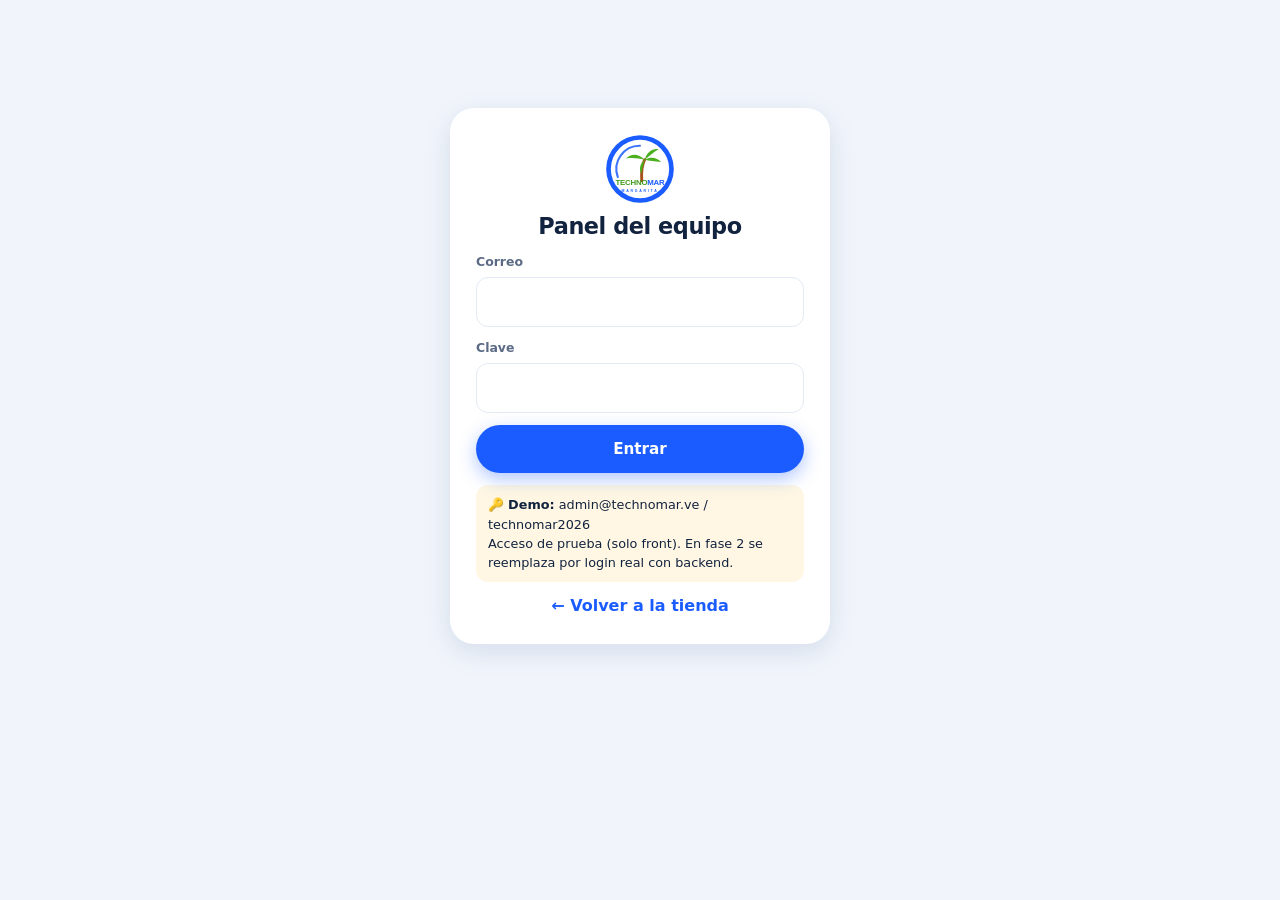
==== admin.html @ 4a66535a "Tienda estática con registro de usuarios, pedidos/tickets y panel de ventas por sucursal Co-Authored" ====
<!doctype html>
<html lang="es">
<head>
<meta charset="utf-8">
<meta name="viewport" content="width=device-width,initial-scale=1,viewport-fit=cover">
<title>Panel Technomar · Ventas y sucursales</title>
<meta name="robots" content="noindex">
<link rel="icon" href="assets/logo.svg">
<link rel="stylesheet" href="css/styles.css">
<link rel="stylesheet" href="css/admin.css">
</head>
<body>
<div id="app"></div>
<div class="print-ticket" id="printArea"></div>
<div class="toast" id="toast" role="status"></div>
<script src="js/store.js"></script>
<script src="js/admin.js"></script>
</body>
</html>
---- css/styles.css ----
:root{
  --green:#3f9a1c;--green-d:#2d7412;--blue:#1a5cff;--blue-d:#1140b8;--navy:#0b2a6b;
  --sand:#fff7e3;--sky:#e8f3ff;--ink:#12233f;--mute:#5b6b85;--line:#e3eaf5;--bg:#fbfdff;
  --wa:#25d366;--red:#e5484d;--amber:#f5a524;--r:18px;
  --shadow:0 8px 28px rgba(16,52,120,.12);
}
*{box-sizing:border-box;margin:0;padding:0;-webkit-tap-highlight-color:transparent}
html{scroll-behavior:smooth;scroll-padding-top:70px}
body{font-family:system-ui,-apple-system,"Segoe UI",Roboto,sans-serif;color:var(--ink);background:var(--bg);line-height:1.5;padding-bottom:76px;overflow-x:hidden}
img,svg{max-width:100%;display:block}
button{font:inherit;cursor:pointer;border:0;background:none;color:inherit}
a{color:inherit;text-decoration:none}
input,select,textarea{font:inherit;color:inherit}
.wrap{width:min(1120px,100% - 32px);margin-inline:auto}
h1,h2,h3{line-height:1.12;letter-spacing:-.02em}
h2{font-size:clamp(1.55rem,5.5vw,2.3rem);font-weight:900}
.eyebrow{font-size:.75rem;font-weight:800;letter-spacing:.14em;text-transform:uppercase;color:var(--green)}
.sec{padding:44px 0}
.sec-head{margin-bottom:20px}
.sec-head p{color:var(--mute);margin-top:6px}

/* botones */
.btn{display:inline-flex;align-items:center;justify-content:center;gap:8px;padding:13px 20px;border-radius:999px;font-weight:800;font-size:.95rem;transition:.18s transform,.18s box-shadow,.18s background;min-height:46px}
.btn:active{transform:scale(.97)}
.btn-blue{background:var(--blue);color:#fff;box-shadow:0 6px 18px rgba(26,92,255,.35)}
.btn-blue:hover{background:var(--blue-d)}
.btn-green{background:var(--green);color:#fff;box-shadow:0 6px 18px rgba(63,154,28,.35)}
.btn-wa{background:var(--wa);color:#073b1b;box-shadow:0 6px 18px rgba(37,211,102,.38)}
.btn-ghost{background:#fff;border:1.5px solid var(--line);color:var(--ink)}
.btn-sm{padding:9px 14px;min-height:38px;font-size:.85rem}
.btn[disabled]{opacity:.5;pointer-events:none}

/* barra promo + header */
.ticker{background:var(--navy);color:#fff;font-size:.8rem;font-weight:700;overflow:hidden;white-space:nowrap}
.ticker-track{display:inline-flex;gap:48px;padding:8px 0;animation:tick 28s linear infinite}
@keyframes tick{to{transform:translateX(-50%)}}
header.top{position:sticky;top:0;z-index:40;background:rgba(255,255,255,.9);backdrop-filter:blur(12px);border-bottom:1px solid var(--line)}
.top-in{display:flex;align-items:center;gap:10px;height:62px}
.brand{display:flex;align-items:center;gap:10px;font-weight:900;font-size:1.05rem;letter-spacing:-.02em}
.brand svg{width:40px;height:40px}
.brand .t{color:var(--green)}.brand .m{color:var(--blue)}
.brand small{display:block;font-size:.55rem;letter-spacing:.35em;color:var(--blue);font-weight:800;margin-top:-3px}
.nav{margin-left:auto;display:none;gap:22px;font-weight:700;font-size:.92rem;color:var(--mute)}
.nav a:hover{color:var(--blue)}
.top-act{margin-left:auto;display:flex;gap:8px}
.icon-btn{position:relative;width:44px;height:44px;border-radius:50%;background:var(--sky);display:grid;place-items:center;font-size:1.15rem}
.badge{position:absolute;top:-3px;right:-3px;background:var(--red);color:#fff;border-radius:99px;font-size:.68rem;font-weight:800;min-width:19px;height:19px;display:grid;place-items:center;padding:0 5px}
.badge:empty,.badge[data-n="0"]{display:none}

/* hero */
.hero{position:relative;background:linear-gradient(180deg,#dff0ff 0%,#f3faff 55%,var(--sand) 100%);overflow:hidden;padding:30px 0 70px}
.hero-grid{display:grid;gap:26px;position:relative;z-index:2}
.pill{display:inline-flex;gap:8px;align-items:center;background:#fff;border-radius:99px;padding:6px 14px 6px 8px;font-size:.78rem;font-weight:800;box-shadow:var(--shadow)}
.pill b{background:var(--green);color:#fff;border-radius:99px;padding:2px 9px}
.hero h1{font-size:clamp(2.3rem,10vw,4.2rem);font-weight:900;margin:14px 0 10px}
.hero h1 em{font-style:normal;color:var(--blue)}
.hero h1 span{color:var(--green)}
.hero p.lead{font-size:1.05rem;color:var(--mute);max-width:520px}
.cta-row{display:flex;flex-wrap:wrap;gap:10px;margin-top:20px}
.hero-card{background:#fff;border-radius:28px;padding:20px;box-shadow:var(--shadow);position:relative}
.hero-card .big{font-size:3.4rem;font-weight:900;color:var(--blue);line-height:1}
.hero-card .big small{font-size:1.2rem;color:var(--ink)}
.cashea{display:inline-flex;align-items:center;gap:6px;background:#111;color:#ffe14a;font-weight:900;border-radius:12px;padding:4px 12px;font-size:1rem}
.waves{position:absolute;left:0;right:0;bottom:-1px;height:54px}
.sun{position:absolute;right:-60px;top:-60px;width:220px;height:220px;border-radius:50%;background:radial-gradient(circle,#ffe9a8,#ffd45e 60%,transparent 70%);opacity:.8}
.palm-bg{position:absolute;right:-10px;bottom:30px;width:150px;opacity:.16}

/* categorías */
.chips{display:flex;gap:10px;overflow-x:auto;padding:4px 16px 10px;margin:0 -16px;scrollbar-width:none}
.chips::-webkit-scrollbar{display:none}
.chip{flex:0 0 auto;display:flex;align-items:center;gap:8px;padding:11px 16px;border-radius:99px;background:#fff;border:1.5px solid var(--line);font-weight:800;font-size:.9rem;transition:.15s}
.chip.on{background:var(--blue);color:#fff;border-color:var(--blue);box-shadow:0 6px 16px rgba(26,92,255,.3)}
.cat-grid{display:grid;grid-template-columns:repeat(2,1fr);gap:12px}
.cat{border-radius:var(--r);padding:18px 14px;color:#fff;font-weight:900;font-size:1.05rem;min-height:104px;display:flex;flex-direction:column;justify-content:space-between;text-align:left;position:relative;overflow:hidden;transition:.18s transform}
.cat:active{transform:scale(.97)}
.cat .e{font-size:2rem}
.cat small{font-weight:600;opacity:.9;font-size:.78rem}
.cat:nth-child(1){background:linear-gradient(135deg,#1a5cff,#4b8bff)}
.cat:nth-child(2){background:linear-gradient(135deg,#7a3cff,#b184ff)}
.cat:nth-child(3){background:linear-gradient(135deg,#0b2a6b,#2d5bc2)}
.cat:nth-child(4){background:linear-gradient(135deg,#e5484d,#ff8f8f)}
.cat:nth-child(5){background:linear-gradient(135deg,#3f9a1c,#79c64a);grid-column:span 2}

/* productos */
.search{display:flex;align-items:center;gap:10px;background:#fff;border:1.5px solid var(--line);border-radius:99px;padding:4px 16px;margin-bottom:14px}
.search input{border:0;outline:0;flex:1;padding:11px 0;background:none}
.grid{display:grid;grid-template-columns:repeat(2,1fr);gap:12px}
.card{background:#fff;border-radius:var(--r);border:1px solid var(--line);overflow:hidden;display:flex;flex-direction:column;box-shadow:0 2px 10px rgba(16,52,120,.05);transition:.18s transform,.18s box-shadow}
.card:hover{transform:translateY(-3px);box-shadow:var(--shadow)}
.thumb{position:relative;aspect-ratio:1/.82;display:grid;place-items:center;font-size:3.8rem;cursor:pointer;background:linear-gradient(135deg,var(--sky),#fff)}
.thumb img{width:100%;height:100%;object-fit:cover}
.card[data-cat=telefonos] .thumb{background:linear-gradient(135deg,#dbe8ff,#f1f6ff)}
.card[data-cat=gamer] .thumb{background:linear-gradient(135deg,#eadfff,#f7f2ff)}
.card[data-cat=carros] .thumb{background:linear-gradient(135deg,#d9e1f2,#f0f3fa)}
.card[data-cat=salud] .thumb{background:linear-gradient(135deg,#ffe0e0,#fff3f3)}
.card[data-cat=accesorios] .thumb{background:linear-gradient(135deg,#dff5d3,#f4fcee)}
.tag{position:absolute;top:10px;left:10px;background:var(--green);color:#fff;font-size:.68rem;font-weight:900;border-radius:99px;padding:3px 10px}
.tag.off{left:auto;right:10px;background:var(--red)}
.low{position:absolute;bottom:8px;left:10px;font-size:.68rem;font-weight:800;background:#fff;color:var(--amber);border-radius:99px;padding:2px 9px}
.low.out{color:var(--red)}
.c-body{padding:12px 12px 14px;display:flex;flex-direction:column;gap:6px;flex:1}
.c-cat{font-size:.66rem;font-weight:800;letter-spacing:.1em;text-transform:uppercase;color:var(--mute)}
.c-name{font-weight:800;font-size:.93rem;line-height:1.25}
.price{display:flex;align-items:baseline;gap:7px;margin-top:auto}
.price b{font-size:1.25rem;font-weight:900;color:var(--blue)}
.price s{color:var(--mute);font-size:.82rem}
.c-act{display:flex;gap:6px;margin-top:6px}
.c-act .btn{flex:1;padding:9px 6px;min-height:40px;font-size:.82rem}
.empty{grid-column:1/-1;text-align:center;color:var(--mute);padding:36px 0}
.promo-scroll{display:flex;gap:12px;overflow-x:auto;scroll-snap-type:x mandatory;margin:0 -16px;padding:4px 16px 14px;scrollbar-width:none}
.promo-scroll::-webkit-scrollbar{display:none}
.promo-scroll .card{flex:0 0 72%;max-width:280px;scroll-snap-align:start}

/* sedes */
.sedes{display:grid;gap:12px}
.sede{background:#fff;border:1px solid var(--line);border-radius:var(--r);padding:16px;display:flex;flex-direction:column;gap:8px}
.sede h3{font-size:1.02rem;display:flex;gap:8px;align-items:center}
.sede p{color:var(--mute);font-size:.9rem}
.sede .row{display:flex;gap:8px;margin-top:4px}
.sede .row .btn{flex:1}
.pend{font-size:.68rem;background:var(--sand);color:#9a6a00;border-radius:99px;padding:2px 9px;font-weight:800}

/* prueba social */
.social{background:var(--navy);color:#fff}
.social .eyebrow{color:#8fdc65}
.stats{display:grid;grid-template-columns:repeat(3,1fr);gap:10px;margin:18px 0 26px;text-align:center}
.stats b{display:block;font-size:1.7rem;font-weight:900}
.stats span{font-size:.75rem;opacity:.8}
.chat{background:#0e1a2c;border-radius:22px;padding:16px;display:flex;flex-direction:column;gap:10px;max-width:480px;background-image:radial-gradient(rgba(255,255,255,.04) 1px,transparent 1px);background-size:18px 18px}
.chat-h{display:flex;gap:10px;align-items:center;padding-bottom:10px;border-bottom:1px solid rgba(255,255,255,.1);font-weight:800;font-size:.9rem}
.chat-h i{width:34px;height:34px;border-radius:50%;background:#fff;display:grid;place-items:center;font-style:normal}
.chat-h small{display:block;font-weight:500;opacity:.7;font-size:.72rem}
.msg{max-width:84%;padding:9px 12px;border-radius:14px;font-size:.9rem;line-height:1.4;position:relative}
.msg time{display:block;text-align:right;font-size:.64rem;opacity:.7;margin-top:2px}
.msg.in{background:#fff;color:var(--ink);border-top-left-radius:4px;align-self:flex-start}
.msg.out{background:#d9fdd3;color:#0b2a14;border-top-right-radius:4px;align-self:flex-end}
.ticks{color:#34b7f1;font-weight:900;letter-spacing:-3px;margin-left:4px}

/* pagos / footer */
.pays{display:flex;flex-wrap:wrap;gap:10px}
.pay{background:#fff;border:1.5px solid var(--line);border-radius:14px;padding:12px 16px;font-weight:800;display:flex;gap:8px;align-items:center}
.pay.hot{background:#111;color:#ffe14a;border-color:#111}
.final{background:linear-gradient(135deg,var(--blue),#4b8bff);color:#fff;text-align:center;border-radius:28px;padding:34px 20px;margin:0 auto}
.final h2{margin-bottom:10px}
.final p{opacity:.92;margin-bottom:18px}
footer{background:#071a45;color:#c7d6f5;padding:30px 0 26px;font-size:.88rem}
footer a{color:#fff;font-weight:700}
footer .f-row{display:flex;flex-wrap:wrap;gap:20px;justify-content:space-between}
footer .small{margin-top:20px;opacity:.6;font-size:.78rem}

/* flotantes y barra móvil */
.wa-float{position:fixed;right:16px;bottom:88px;width:58px;height:58px;border-radius:50%;background:#25d366;display:grid;place-items:center;box-shadow:0 8px 24px rgba(37,211,102,.5);z-index:45;animation:pulse 2.6s infinite}
.wa-float svg{width:32px;height:32px;fill:#fff}
@keyframes pulse{0%{box-shadow:0 8px 24px rgba(37,211,102,.5),0 0 0 0 rgba(37,211,102,.5)}70%{box-shadow:0 8px 24px rgba(37,211,102,.5),0 0 0 16px rgba(37,211,102,0)}100%{box-shadow:0 8px 24px rgba(37,211,102,.5),0 0 0 0 rgba(37,211,102,0)}}
.tabbar{position:fixed;left:0;right:0;bottom:0;z-index:44;background:rgba(255,255,255,.95);backdrop-filter:blur(12px);border-top:1px solid var(--line);display:grid;grid-template-columns:repeat(4,1fr);padding:6px 6px calc(6px + env(safe-area-inset-bottom))}
.tabbar a,.tabbar button{display:flex;flex-direction:column;align-items:center;gap:1px;font-size:.68rem;font-weight:800;color:var(--mute);padding:5px 0;position:relative}
.tabbar span.i{font-size:1.25rem}
.tabbar .badge{top:0;right:calc(50% - 24px)}

/* drawers / modales */
.scrim{position:fixed;inset:0;background:rgba(7,26,69,.5);z-index:60;opacity:0;pointer-events:none;transition:.22s}
.scrim.open{opacity:1;pointer-events:auto}
.sheet{position:fixed;z-index:61;left:0;right:0;bottom:0;max-height:92dvh;background:#fff;border-radius:26px 26px 0 0;transform:translateY(105%);transition:.28s cubic-bezier(.3,.8,.3,1);display:flex;flex-direction:column;overflow:hidden}
.sheet.open{transform:none}
.sheet-h{display:flex;align-items:center;justify-content:space-between;padding:16px 18px 10px;font-weight:900;font-size:1.15rem}
.sheet-h .x{width:36px;height:36px;border-radius:50%;background:var(--sky);font-size:1.1rem}
.sheet-b{padding:4px 18px 18px;overflow-y:auto;flex:1}
.sheet-f{padding:12px 18px calc(14px + env(safe-area-inset-bottom));border-top:1px solid var(--line);background:#fff}
.line{display:flex;gap:12px;align-items:center;padding:10px 0;border-bottom:1px solid var(--line)}
.line .e{width:52px;height:52px;border-radius:14px;background:var(--sky);display:grid;place-items:center;font-size:1.7rem;flex:0 0 auto}
.line .n{flex:1;font-weight:700;font-size:.9rem;line-height:1.25}
.line .n small{display:block;color:var(--mute);font-weight:600}
.qty{display:flex;align-items:center;gap:8px;background:var(--sky);border-radius:99px;padding:3px}
.qty button{width:30px;height:30px;border-radius:50%;background:#fff;font-weight:900}
.qty span{min-width:20px;text-align:center;font-weight:800}
.tot{display:flex;justify-content:space-between;font-weight:900;font-size:1.15rem;margin-bottom:10px}
.field{display:flex;flex-direction:column;gap:5px;margin-bottom:12px}
.field label{font-size:.78rem;font-weight:800;color:var(--mute)}
.field input,.field select,.field textarea{border:1.5px solid var(--line);border-radius:12px;padding:12px 14px;background:#fff;outline:0;width:100%}
.field input:focus,.field select:focus,.field textarea:focus{border-color:var(--blue);box-shadow:0 0 0 3px rgba(26,92,255,.15)}
.seg{display:grid;grid-template-columns:1fr 1fr;gap:8px;margin-bottom:12px}
.seg button{border:1.5px solid var(--line);border-radius:14px;padding:12px 8px;font-weight:800;font-size:.88rem;background:#fff}
.seg button.on{border-color:var(--blue);background:var(--sky);color:var(--blue)}
.tabs{display:flex;gap:6px;background:var(--sky);border-radius:99px;padding:4px;margin-bottom:14px}
.tabs button{flex:1;padding:9px;border-radius:99px;font-weight:800;font-size:.88rem}
.tabs button.on{background:#fff;box-shadow:0 2px 8px rgba(16,52,120,.12);color:var(--blue)}
.err{background:#ffecec;color:#b42323;border-radius:12px;padding:10px 12px;font-size:.85rem;font-weight:700;margin-bottom:12px}
.avail{display:grid;gap:6px;margin:10px 0}
.av{display:flex;justify-content:space-between;align-items:center;background:var(--bg);border:1px solid var(--line);border-radius:12px;padding:8px 12px;font-size:.85rem;font-weight:700}
.av b.ok{color:var(--green)}.av b.no{color:var(--red)}
.detail-e{font-size:5rem;text-align:center;background:linear-gradient(135deg,var(--sky),#fff);border-radius:22px;padding:18px;margin-bottom:12px}

/* ticket + notificación interna */
.ticket{background:#fff;border:2px dashed #b7c6e6;border-radius:18px;padding:16px;position:relative;margin:6px 0 14px}
.ticket::before,.ticket::after{content:"";position:absolute;top:50%;width:18px;height:18px;border-radius:50%;background:#f3f6fc;border:2px dashed #b7c6e6}
.ticket::before{left:-11px}.ticket::after{right:-11px}
.ticket h4{display:flex;justify-content:space-between;font-size:1.1rem;font-weight:900}
.ticket .ok-pill{background:#e3f6d9;color:var(--green-d);border-radius:99px;padding:2px 10px;font-size:.72rem;font-weight:800}
.t-row{display:flex;justify-content:space-between;gap:10px;font-size:.88rem;padding:3px 0}
.t-row span:first-child{color:var(--mute)}
.notif{background:#0e1a2c;color:#fff;border-radius:18px;padding:14px;margin-bottom:12px}
.notif .nh{display:flex;gap:8px;align-items:center;font-weight:900;font-size:.88rem;margin-bottom:8px}
.notif .nh small{margin-left:auto;font-weight:600;opacity:.6}
.notif .row{display:flex;gap:8px;font-size:.85rem;padding:4px 0}
.notif b{color:#8fdc65}
.status{display:inline-flex;align-items:center;gap:5px;font-weight:800;font-size:.76rem;border-radius:99px;padding:3px 10px;background:var(--sky);color:var(--blue)}
.status.entregado{background:#e3f6d9;color:var(--green-d)}
.status.cancelado{background:#ffecec;color:#b42323}
.status.nuevo{background:#fff3d6;color:#996200}
.toast{position:fixed;left:50%;bottom:96px;transform:translate(-50%,30px);background:var(--ink);color:#fff;padding:11px 18px;border-radius:99px;font-weight:700;font-size:.88rem;z-index:80;opacity:0;transition:.25s;pointer-events:none;max-width:90vw;text-align:center}
.toast.show{opacity:1;transform:translate(-50%,0)}
.reveal{opacity:0;transform:translateY(18px);transition:.6s}
.reveal.in{opacity:1;transform:none}
@media (prefers-reduced-motion:reduce){*{animation:none!important;transition:none!important}.reveal{opacity:1;transform:none}}

/* desktop (secundario) */
@media(min-width:760px){
  body{padding-bottom:0}
  .tabbar{display:none}
  .nav{display:flex}.top-act{margin-left:22px}
  .wa-float{bottom:24px}
  .hero-grid{grid-template-columns:1.2fr .8fr;align-items:center}
  .cat-grid{grid-template-columns:repeat(5,1fr)}.cat:nth-child(5){grid-column:auto}
  .grid{grid-template-columns:repeat(4,1fr);gap:16px}
  .promo-scroll{margin:0;padding:4px 0 14px}.promo-scroll .card{flex-basis:260px}
  .sedes{grid-template-columns:repeat(3,1fr)}
  .sheet{left:auto;right:20px;bottom:20px;width:440px;max-height:calc(100dvh - 40px);border-radius:26px}
  .toast{bottom:30px}
}
---- css/admin.css ----
body{background:#f1f5fb;padding-bottom:0}
.adm-top{background:var(--navy);color:#fff;position:sticky;top:0;z-index:30}
.adm-top .wrap{display:flex;align-items:center;gap:12px;height:58px}
.adm-top img{width:34px;height:34px}
.adm-top b{font-weight:900}
.adm-top .sp{flex:1}
.adm-top select{background:#143a85;color:#fff;border:0;border-radius:99px;padding:8px 12px;font-weight:700;max-width:46vw}
.adm-tabs{display:flex;gap:6px;overflow-x:auto;padding:12px 16px;margin:0 -16px;scrollbar-width:none}
.adm-tabs::-webkit-scrollbar{display:none}
.adm-tabs button{flex:0 0 auto;padding:10px 16px;border-radius:99px;background:#fff;font-weight:800;font-size:.88rem;border:1.5px solid var(--line)}
.adm-tabs button.on{background:var(--blue);color:#fff;border-color:var(--blue)}
.kpis{display:grid;grid-template-columns:repeat(2,1fr);gap:10px;margin-bottom:14px}
.kpi{background:#fff;border-radius:var(--r);padding:14px;border:1px solid var(--line)}
.kpi small{color:var(--mute);font-weight:700;font-size:.75rem}
.kpi b{display:block;font-size:1.6rem;font-weight:900;color:var(--blue)}
.panel{background:#fff;border-radius:var(--r);border:1px solid var(--line);padding:16px;margin-bottom:14px}
.panel h3{font-size:1rem;margin-bottom:10px}
.bar{display:grid;grid-template-columns:110px 1fr auto;gap:10px;align-items:center;font-size:.82rem;font-weight:700;margin:7px 0}
.bar i{display:block;height:12px;border-radius:99px;background:linear-gradient(90deg,var(--green),#79c64a);min-width:3px}
.feed .n{display:flex;gap:10px;padding:9px 0;border-bottom:1px solid var(--line);font-size:.86rem}
.feed .n:last-child{border:0}
.ord{background:#fff;border:1px solid var(--line);border-radius:var(--r);padding:14px;margin-bottom:12px}
.ord.new{border-color:var(--amber);box-shadow:0 0 0 3px rgba(245,165,36,.18)}
.ord-h{display:flex;justify-content:space-between;align-items:center;gap:8px;margin-bottom:6px}
.ord-h b{font-size:1.02rem}
.ord .meta{color:var(--mute);font-size:.82rem;display:flex;flex-wrap:wrap;gap:4px 12px;margin:4px 0 8px}
.ord .items{font-size:.88rem;margin:6px 0}
.ord .acts{display:flex;flex-wrap:wrap;gap:6px;margin-top:10px;align-items:center}
.ord select{border:1.5px solid var(--line);border-radius:10px;padding:7px 8px;font-size:.82rem;background:#fff}
.warn{background:#fff3d6;color:#8a5a00;border-radius:10px;padding:6px 10px;font-size:.78rem;font-weight:700;margin-top:6px}
.tbl{width:100%;border-collapse:collapse;font-size:.86rem}
.tbl th,.tbl td{padding:9px 6px;border-bottom:1px solid var(--line);text-align:center}
.tbl th:first-child,.tbl td:first-child{text-align:left;position:sticky;left:0;background:#fff;min-width:132px}
.tbl th{font-size:.7rem;color:var(--mute);text-transform:uppercase;letter-spacing:.04em}
.tbl input{width:52px;text-align:center;border:1.5px solid var(--line);border-radius:8px;padding:6px 2px}
.tbl .z{color:var(--red);font-weight:900}
.scroll-x{overflow-x:auto;margin:0 -4px}
.login-box{max-width:380px;margin:12vh auto;background:#fff;border-radius:24px;padding:26px;box-shadow:var(--shadow)}
.login-box img{width:70px;margin:0 auto 10px}
.hint{background:var(--sand);border-radius:12px;padding:10px 12px;font-size:.8rem;margin-top:12px}
.filters{display:flex;gap:8px;flex-wrap:wrap;margin-bottom:12px}
.filters select{border:1.5px solid var(--line);border-radius:99px;padding:9px 12px;background:#fff;font-weight:700;font-size:.85rem}
.print-ticket{display:none}
@media print{body>*:not(.print-ticket){display:none!important}.print-ticket{display:block!important;font-family:monospace;padding:12px;max-width:300px}}
@media(min-width:760px){.kpis{grid-template-columns:repeat(4,1fr)}.ord-grid{display:grid;grid-template-columns:1fr 1fr;gap:12px}.ord-grid .ord{margin:0}.two{display:grid;grid-template-columns:1.2fr 1fr;gap:14px}}
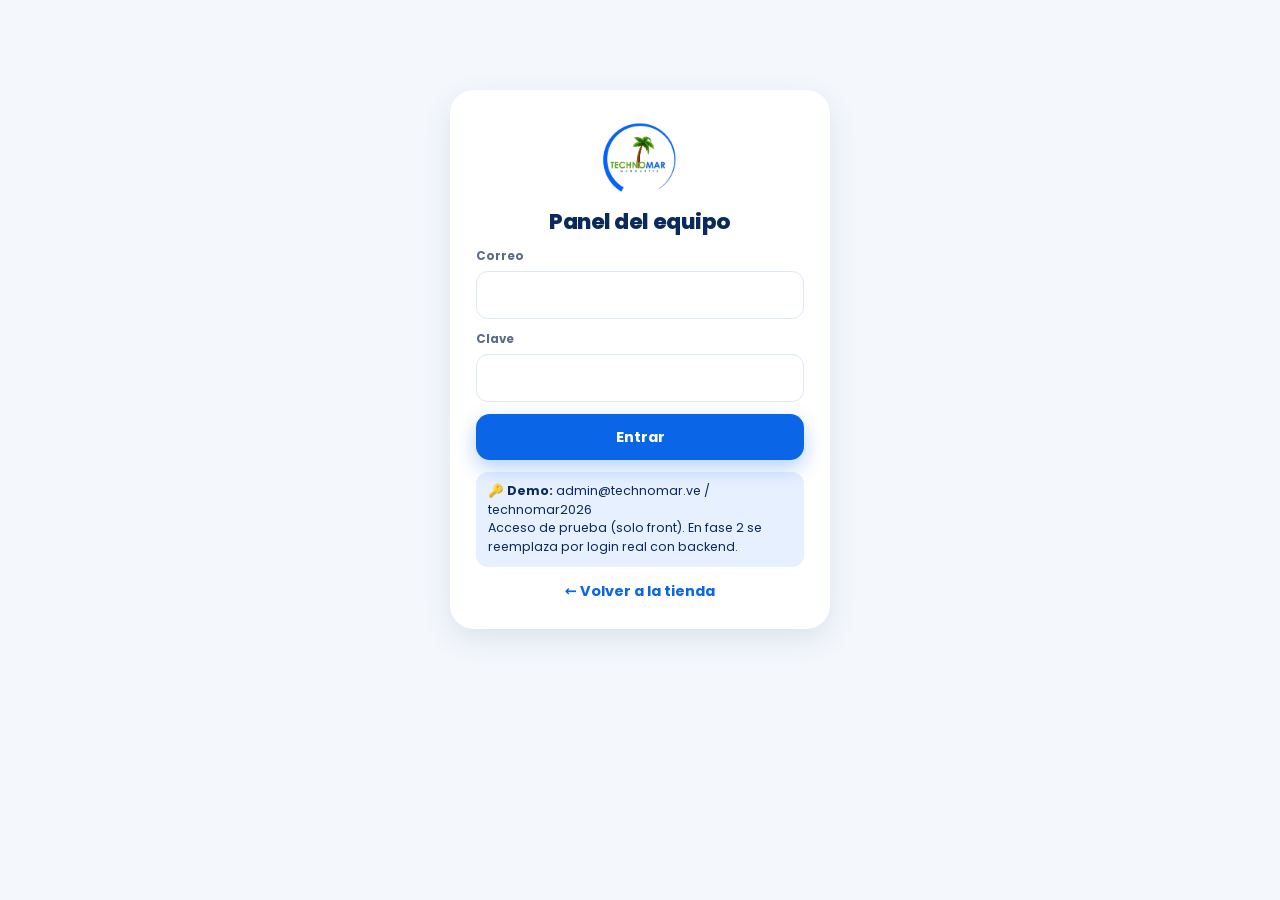
==== commit 74263312: "Tienda completa con contenido real de Technomar: logos, sedes, 171 productos y financiamiento - Catá" ====
--- a/admin.html
+++ b/admin.html
@@ -5,7 +5,7 @@
 <meta name="viewport" content="width=device-width,initial-scale=1,viewport-fit=cover">
 <title>Panel Technomar · Ventas y sucursales</title>
 <meta name="robots" content="noindex">
-<link rel="icon" href="assets/logo.svg">
+<link rel="icon" href="assets/img/site/logo.webp">
 <link rel="stylesheet" href="css/styles.css">
 <link rel="stylesheet" href="css/admin.css">
 </head>
--- a/css/styles.css
+++ b/css/styles.css
@@ -1,229 +1,381 @@
+@font-face{font-family:Poppins;font-weight:400;font-display:swap;src:url(../assets/fonts/poppins-400.woff2) format("woff2")}
+@font-face{font-family:Poppins;font-weight:500;font-display:swap;src:url(../assets/fonts/poppins-500.woff2) format("woff2")}
+@font-face{font-family:Poppins;font-weight:600;font-display:swap;src:url(../assets/fonts/poppins-600.woff2) format("woff2")}
+@font-face{font-family:Poppins;font-weight:700;font-display:swap;src:url(../assets/fonts/poppins-700.woff2) format("woff2")}
+@font-face{font-family:Poppins;font-weight:800;font-display:swap;src:url(../assets/fonts/poppins-800.woff2) format("woff2")}
+@font-face{font-family:Poppins;font-weight:900;font-display:swap;src:url(../assets/fonts/poppins-900.woff2) format("woff2")}
 :root{
-  --green:#3f9a1c;--green-d:#2d7412;--blue:#1a5cff;--blue-d:#1140b8;--navy:#0b2a6b;
-  --sand:#fff7e3;--sky:#e8f3ff;--ink:#12233f;--mute:#5b6b85;--line:#e3eaf5;--bg:#fbfdff;
-  --wa:#25d366;--red:#e5484d;--amber:#f5a524;--r:18px;
-  --shadow:0 8px 28px rgba(16,52,120,.12);
+  --azul:#0A66E7;--azul-d:#0850b8;--verde:#3E9B21;--verde-d:#2f7a17;--tinta:#0A2A5E;--gris:#F4F8FD;--borde:#DCE8FA;
+  --azul-s:#E7F0FE;--verde-s:#EAF6E5;--mute:#5a6b88;--krece:#4AC3DC;--cashea:#EDEF3B;--wa:#25d366;--red:#e5484d;--amber:#f59f0a;
+  --r:20px;--shadow:0 10px 30px rgba(10,42,94,.10);--shadow-s:0 2px 10px rgba(10,42,94,.06);
 }
 *{box-sizing:border-box;margin:0;padding:0;-webkit-tap-highlight-color:transparent}
-html{scroll-behavior:smooth;scroll-padding-top:70px}
-body{font-family:system-ui,-apple-system,"Segoe UI",Roboto,sans-serif;color:var(--ink);background:var(--bg);line-height:1.5;padding-bottom:76px;overflow-x:hidden}
-img,svg{max-width:100%;display:block}
+html{scroll-behavior:smooth;scroll-padding-top:76px}
+body{font-family:Poppins,system-ui,-apple-system,"Segoe UI",sans-serif;color:var(--tinta);background:#fff;line-height:1.5;padding-bottom:74px;overflow-x:hidden}
+img{max-width:100%;display:block}
 button{font:inherit;cursor:pointer;border:0;background:none;color:inherit}
 a{color:inherit;text-decoration:none}
 input,select,textarea{font:inherit;color:inherit}
-.wrap{width:min(1120px,100% - 32px);margin-inline:auto}
+[hidden]{display:none!important}
+.wrap{width:min(1180px,100% - 32px);margin-inline:auto}
 h1,h2,h3{line-height:1.12;letter-spacing:-.02em}
-h2{font-size:clamp(1.55rem,5.5vw,2.3rem);font-weight:900}
-.eyebrow{font-size:.75rem;font-weight:800;letter-spacing:.14em;text-transform:uppercase;color:var(--green)}
+h2{font-size:clamp(1.5rem,5.6vw,2.3rem);font-weight:800}
+.eyebrow{display:inline-block;font-size:.68rem;font-weight:700;letter-spacing:.16em;text-transform:uppercase;color:var(--azul);background:var(--azul-s);padding:5px 12px;border-radius:99px;margin-bottom:10px}
+.eyebrow.g{color:var(--verde);background:var(--verde-s)}
 .sec{padding:44px 0}
+.sec.alt{background:var(--gris)}
 .sec-head{margin-bottom:20px}
-.sec-head p{color:var(--mute);margin-top:6px}
-
-/* botones */
-.btn{display:inline-flex;align-items:center;justify-content:center;gap:8px;padding:13px 20px;border-radius:999px;font-weight:800;font-size:.95rem;transition:.18s transform,.18s box-shadow,.18s background;min-height:46px}
+.sec-head p{color:var(--mute);margin-top:6px;font-size:.95rem}
+.sec-head.row{display:flex;align-items:end;justify-content:space-between;gap:12px}
+.link{color:var(--azul);font-weight:700;font-size:.9rem;white-space:nowrap}
+.btn{display:inline-flex;align-items:center;justify-content:center;gap:8px;padding:12px 20px;border-radius:14px;font-weight:700;font-size:.92rem;min-height:46px;transition:transform .15s,box-shadow .15s,background .15s;text-align:center}
 .btn:active{transform:scale(.97)}
-.btn-blue{background:var(--blue);color:#fff;box-shadow:0 6px 18px rgba(26,92,255,.35)}
-.btn-blue:hover{background:var(--blue-d)}
-.btn-green{background:var(--green);color:#fff;box-shadow:0 6px 18px rgba(63,154,28,.35)}
-.btn-wa{background:var(--wa);color:#073b1b;box-shadow:0 6px 18px rgba(37,211,102,.38)}
-.btn-ghost{background:#fff;border:1.5px solid var(--line);color:var(--ink)}
-.btn-sm{padding:9px 14px;min-height:38px;font-size:.85rem}
-.btn[disabled]{opacity:.5;pointer-events:none}
-
-/* barra promo + header */
-.ticker{background:var(--navy);color:#fff;font-size:.8rem;font-weight:700;overflow:hidden;white-space:nowrap}
-.ticker-track{display:inline-flex;gap:48px;padding:8px 0;animation:tick 28s linear infinite}
+.btn-azul{background:var(--azul);color:#fff;box-shadow:0 8px 20px rgba(10,102,231,.3)}
+.btn-azul:hover{background:var(--azul-d)}
+.btn-verde{background:var(--verde);color:#fff;box-shadow:0 8px 20px rgba(62,155,33,.3)}
+.btn-verde:hover{background:var(--verde-d)}
+.btn-wa{background:var(--wa);color:#063d1b}
+.btn-blanco{background:#fff;color:var(--tinta)}
+.btn-line{background:#fff;border:1.5px solid var(--borde);color:var(--tinta)}
+.btn-sm{padding:8px 14px;min-height:38px;font-size:.82rem;border-radius:12px}
+.btn-block{width:100%}
+.btn[disabled]{opacity:.45;pointer-events:none}
+.ico{width:20px;height:20px;flex:0 0 auto}
+
+/* barra superior + header */
+.ticker{background:var(--tinta);color:#fff;font-size:.74rem;font-weight:600;overflow:hidden;white-space:nowrap}
+.ticker-track{display:inline-flex;gap:44px;padding:7px 0;animation:tick 32s linear infinite}
+.ticker b{color:var(--cashea)}
 @keyframes tick{to{transform:translateX(-50%)}}
-header.top{position:sticky;top:0;z-index:40;background:rgba(255,255,255,.9);backdrop-filter:blur(12px);border-bottom:1px solid var(--line)}
-.top-in{display:flex;align-items:center;gap:10px;height:62px}
-.brand{display:flex;align-items:center;gap:10px;font-weight:900;font-size:1.05rem;letter-spacing:-.02em}
-.brand svg{width:40px;height:40px}
-.brand .t{color:var(--green)}.brand .m{color:var(--blue)}
-.brand small{display:block;font-size:.55rem;letter-spacing:.35em;color:var(--blue);font-weight:800;margin-top:-3px}
-.nav{margin-left:auto;display:none;gap:22px;font-weight:700;font-size:.92rem;color:var(--mute)}
-.nav a:hover{color:var(--blue)}
+header.top{position:sticky;top:0;z-index:40;background:rgba(255,255,255,.92);backdrop-filter:blur(14px);-webkit-backdrop-filter:blur(14px);border-bottom:1px solid var(--borde)}
+.top-in{display:flex;align-items:center;gap:10px;height:64px}
+.brand{display:flex;align-items:center;gap:8px;flex:0 0 auto}
+.brand img{width:44px;height:44px}
+.brand .wm{font-weight:800;font-size:1.02rem;line-height:1;letter-spacing:-.01em}
+.brand .wm .t{color:var(--verde)}.brand .wm .m{color:var(--azul)}
+.brand .wm small{display:block;font-size:.5rem;letter-spacing:.42em;color:var(--azul);font-weight:600;margin-top:4px}
+.nav{display:none;gap:22px;font-weight:600;font-size:.88rem;margin-left:28px}
+.nav a{color:var(--tinta);opacity:.8}.nav a:hover{opacity:1;color:var(--azul)}
+.hsearch{display:none;flex:1;max-width:340px;margin-left:auto;align-items:center;gap:8px;background:var(--gris);border:1.5px solid var(--borde);border-radius:14px;padding:0 12px}
+.hsearch input{border:0;background:none;outline:0;padding:10px 0;width:100%;font-size:.88rem}
 .top-act{margin-left:auto;display:flex;gap:8px}
-.icon-btn{position:relative;width:44px;height:44px;border-radius:50%;background:var(--sky);display:grid;place-items:center;font-size:1.15rem}
-.badge{position:absolute;top:-3px;right:-3px;background:var(--red);color:#fff;border-radius:99px;font-size:.68rem;font-weight:800;min-width:19px;height:19px;display:grid;place-items:center;padding:0 5px}
-.badge:empty,.badge[data-n="0"]{display:none}
-
-/* hero */
-.hero{position:relative;background:linear-gradient(180deg,#dff0ff 0%,#f3faff 55%,var(--sand) 100%);overflow:hidden;padding:30px 0 70px}
-.hero-grid{display:grid;gap:26px;position:relative;z-index:2}
-.pill{display:inline-flex;gap:8px;align-items:center;background:#fff;border-radius:99px;padding:6px 14px 6px 8px;font-size:.78rem;font-weight:800;box-shadow:var(--shadow)}
-.pill b{background:var(--green);color:#fff;border-radius:99px;padding:2px 9px}
-.hero h1{font-size:clamp(2.3rem,10vw,4.2rem);font-weight:900;margin:14px 0 10px}
-.hero h1 em{font-style:normal;color:var(--blue)}
-.hero h1 span{color:var(--green)}
-.hero p.lead{font-size:1.05rem;color:var(--mute);max-width:520px}
-.cta-row{display:flex;flex-wrap:wrap;gap:10px;margin-top:20px}
-.hero-card{background:#fff;border-radius:28px;padding:20px;box-shadow:var(--shadow);position:relative}
-.hero-card .big{font-size:3.4rem;font-weight:900;color:var(--blue);line-height:1}
-.hero-card .big small{font-size:1.2rem;color:var(--ink)}
-.cashea{display:inline-flex;align-items:center;gap:6px;background:#111;color:#ffe14a;font-weight:900;border-radius:12px;padding:4px 12px;font-size:1rem}
-.waves{position:absolute;left:0;right:0;bottom:-1px;height:54px}
-.sun{position:absolute;right:-60px;top:-60px;width:220px;height:220px;border-radius:50%;background:radial-gradient(circle,#ffe9a8,#ffd45e 60%,transparent 70%);opacity:.8}
-.palm-bg{position:absolute;right:-10px;bottom:30px;width:150px;opacity:.16}
+.icon-btn{position:relative;width:44px;height:44px;border-radius:14px;background:var(--gris);display:grid;place-items:center;color:var(--tinta)}
+.icon-btn svg{width:22px;height:22px}
+.badge{position:absolute;top:-4px;right:-4px;background:var(--red);color:#fff;border-radius:99px;font-size:.66rem;font-weight:700;min-width:19px;height:19px;display:grid;place-items:center;padding:0 5px;border:2px solid #fff}
+.badge[data-n="0"]{display:none}
+
+/* hero slider */
+.hero{padding:16px 0 8px;background:linear-gradient(180deg,var(--azul-s),#fff 70%)}
+.slider{position:relative}
+.slides{display:flex;overflow-x:auto;scroll-snap-type:x mandatory;scrollbar-width:none;gap:12px;border-radius:26px}
+.slides::-webkit-scrollbar{display:none}
+.slide{flex:0 0 100%;scroll-snap-align:center;border-radius:26px;overflow:hidden;position:relative;display:flex;align-items:center;gap:10px;padding:22px 18px;min-height:300px;color:#fff;isolation:isolate}
+.slide::after{content:"";position:absolute;inset:0;z-index:-1;background:radial-gradient(500px 300px at 90% 10%,rgba(255,255,255,.18),transparent 60%)}
+.s-blue{background:linear-gradient(135deg,#0A2A5E,#0A66E7)}
+.s-cashea{background:linear-gradient(135deg,#1b2bd8,#0A66E7)}
+.s-green{background:linear-gradient(135deg,#1f5f10,#3E9B21)}
+.s-sea{background:linear-gradient(135deg,#0A2A5E,#1a8fc0)}
+.hs-text{flex:1 1 56%;min-width:0;position:relative;z-index:1}
+.hs-tag{display:inline-block;font-size:.66rem;font-weight:700;letter-spacing:.12em;text-transform:uppercase;background:rgba(255,255,255,.18);padding:4px 10px;border-radius:99px;margin-bottom:10px}
+.s-cashea .hs-tag{background:var(--cashea);color:#111}
+.hs-text h1,.hs-text h2{font-size:clamp(1.35rem,6vw,2.6rem);font-weight:800;line-height:1.08;margin-bottom:8px}
+.hs-text p{font-size:.84rem;opacity:.92;margin-bottom:14px;max-width:420px}
+.hs-price{font-size:1.5rem;font-weight:800;margin:-4px 0 12px}
+.hs-price small{font-size:.7rem;font-weight:600;opacity:.85;display:block}
+.hs-img{flex:0 0 40%;max-width:300px;position:relative}
+.hs-img img{width:100%;height:auto;border-radius:18px;box-shadow:0 18px 40px rgba(0,0,0,.35);transform:rotate(3deg)}
+.dots{display:flex;justify-content:center;gap:6px;margin-top:12px}
+.dots button{width:8px;height:8px;border-radius:99px;background:var(--borde);transition:.2s}
+.dots button.on{width:22px;background:var(--azul)}
+.trust{display:flex;gap:10px;overflow-x:auto;scrollbar-width:none;padding:14px 16px 4px;margin:0 -16px}
+.trust::-webkit-scrollbar{display:none}
+.trust > div{flex:0 0 auto;display:flex;align-items:center;gap:8px;background:#fff;border:1px solid var(--borde);border-radius:14px;padding:8px 12px;font-size:.78rem;font-weight:600;box-shadow:var(--shadow-s)}
+.trust img{width:26px;height:26px;border-radius:7px}
+.trust b{color:var(--azul)}
 
 /* categorías */
-.chips{display:flex;gap:10px;overflow-x:auto;padding:4px 16px 10px;margin:0 -16px;scrollbar-width:none}
+.cats{display:flex;gap:12px;overflow-x:auto;scrollbar-width:none;padding:4px 16px 8px;margin:0 -16px}
+.cats::-webkit-scrollbar{display:none}
+.cat{flex:0 0 auto;width:86px;display:flex;flex-direction:column;align-items:center;gap:6px;text-align:center;font-size:.72rem;font-weight:600;line-height:1.2}
+.cat .ci{width:76px;height:76px;border-radius:24px;background:var(--gris);border:1.5px solid var(--borde);display:grid;place-items:center;overflow:hidden;transition:.18s;position:relative}
+.cat .ci img{width:78%;height:78%;object-fit:contain;mix-blend-mode:multiply}
+.cat .ci span{position:absolute;right:4px;bottom:2px;font-size:1rem}
+.cat.on .ci,.cat:hover .ci{border-color:var(--azul);box-shadow:0 6px 16px rgba(10,102,231,.2)}
+.cat.on{color:var(--azul)}
+
+/* tarjetas de producto */
+.hscroll{display:flex;gap:12px;overflow-x:auto;scroll-snap-type:x mandatory;scrollbar-width:none;padding:4px 16px 14px;margin:0 -16px}
+.hscroll::-webkit-scrollbar{display:none}
+.hscroll .card{flex:0 0 46%;max-width:240px;scroll-snap-align:start}
+.grid{display:grid;grid-template-columns:repeat(2,1fr);gap:12px}
+.card{background:#fff;border:1.5px solid var(--borde);border-radius:var(--r);overflow:hidden;display:flex;flex-direction:column;transition:transform .18s,box-shadow .18s;position:relative}
+.card:hover{transform:translateY(-3px);box-shadow:var(--shadow)}
+.thumb{position:relative;aspect-ratio:1;background:var(--gris);margin:8px 8px 0;border-radius:14px;display:grid;place-items:center;cursor:pointer;overflow:hidden}
+.thumb img{width:84%;height:84%;object-fit:contain;mix-blend-mode:multiply;transition:transform .3s}
+.card:hover .thumb img{transform:scale(1.05)}
+.thumb .noimg{font-size:2.6rem;opacity:.6}
+.tag{position:absolute;top:8px;left:8px;background:var(--verde);color:#fff;font-size:.6rem;font-weight:700;border-radius:99px;padding:3px 8px;max-width:calc(100% - 16px);white-space:nowrap;overflow:hidden;text-overflow:ellipsis}
+.low{position:absolute;bottom:8px;left:8px;font-size:.6rem;font-weight:700;background:#fff;color:var(--amber);border-radius:99px;padding:2px 8px}
+.low.out{color:var(--red)}
+.c-body{padding:10px 12px 12px;display:flex;flex-direction:column;gap:3px;flex:1}
+.c-brand{font-size:.62rem;font-weight:700;letter-spacing:.1em;text-transform:uppercase;color:var(--mute)}
+.c-name{font-weight:700;font-size:.88rem;line-height:1.25;cursor:pointer}
+.c-spec{font-size:.7rem;color:var(--mute);line-height:1.35}
+.c-foot{display:flex;align-items:end;justify-content:space-between;gap:6px;margin-top:auto;padding-top:8px}
+.pr{line-height:1.1}
+.pr small{display:block;font-size:.6rem;font-weight:600;color:var(--mute);text-transform:uppercase;letter-spacing:.04em}
+.pr b{font-size:1.12rem;font-weight:800;color:var(--verde)}
+.pr i{display:block;font-style:normal;font-size:.66rem;color:var(--mute);margin-top:2px}
+.pr.cashea b{color:#7a7b00}.pr.krece b{color:#0087a3}.pr.bs b{color:var(--azul);font-size:.95rem}
+.add{width:38px;height:38px;border-radius:12px;background:var(--verde);color:#fff;display:grid;place-items:center;flex:0 0 auto;box-shadow:0 6px 14px rgba(62,155,33,.3)}
+.add svg{width:20px;height:20px}
+.add[disabled]{background:#c9d3e3;box-shadow:none;pointer-events:none}
+
+/* barra de catálogo */
+.cat-bar{position:sticky;top:64px;z-index:30;background:rgba(255,255,255,.95);backdrop-filter:blur(10px);-webkit-backdrop-filter:blur(10px);padding:10px 0;margin-bottom:10px;border-bottom:1px solid var(--borde)}
+.search{display:flex;align-items:center;gap:8px;background:var(--gris);border:1.5px solid var(--borde);border-radius:14px;padding:0 12px}
+.search input{border:0;outline:0;flex:1;padding:11px 0;background:none;min-width:0}
+.cb-row{display:flex;gap:8px;margin-top:8px;align-items:center}
+.modes{display:flex;gap:4px;background:var(--gris);border-radius:12px;padding:3px;flex:1;overflow-x:auto;scrollbar-width:none}
+.modes::-webkit-scrollbar{display:none}
+.modes button{flex:1;padding:7px 8px;border-radius:9px;font-size:.74rem;font-weight:700;white-space:nowrap;color:var(--mute)}
+.modes button.on{background:#fff;color:var(--azul);box-shadow:var(--shadow-s)}
+.modes button[data-mode=cashea].on{background:var(--cashea);color:#111}
+.modes button[data-mode=krece].on{background:var(--krece);color:#05323d}
+.fbtn{position:relative;display:flex;align-items:center;gap:6px;padding:8px 12px;border-radius:12px;border:1.5px solid var(--borde);font-weight:700;font-size:.78rem;background:#fff;flex:0 0 auto}
+.fbtn .badge{top:-7px;right:-7px}
+.chips{display:flex;gap:8px;overflow-x:auto;scrollbar-width:none;padding:2px 0 8px}
 .chips::-webkit-scrollbar{display:none}
-.chip{flex:0 0 auto;display:flex;align-items:center;gap:8px;padding:11px 16px;border-radius:99px;background:#fff;border:1.5px solid var(--line);font-weight:800;font-size:.9rem;transition:.15s}
-.chip.on{background:var(--blue);color:#fff;border-color:var(--blue);box-shadow:0 6px 16px rgba(26,92,255,.3)}
-.cat-grid{display:grid;grid-template-columns:repeat(2,1fr);gap:12px}
-.cat{border-radius:var(--r);padding:18px 14px;color:#fff;font-weight:900;font-size:1.05rem;min-height:104px;display:flex;flex-direction:column;justify-content:space-between;text-align:left;position:relative;overflow:hidden;transition:.18s transform}
-.cat:active{transform:scale(.97)}
-.cat .e{font-size:2rem}
-.cat small{font-weight:600;opacity:.9;font-size:.78rem}
-.cat:nth-child(1){background:linear-gradient(135deg,#1a5cff,#4b8bff)}
-.cat:nth-child(2){background:linear-gradient(135deg,#7a3cff,#b184ff)}
-.cat:nth-child(3){background:linear-gradient(135deg,#0b2a6b,#2d5bc2)}
-.cat:nth-child(4){background:linear-gradient(135deg,#e5484d,#ff8f8f)}
-.cat:nth-child(5){background:linear-gradient(135deg,#3f9a1c,#79c64a);grid-column:span 2}
-
-/* productos */
-.search{display:flex;align-items:center;gap:10px;background:#fff;border:1.5px solid var(--line);border-radius:99px;padding:4px 16px;margin-bottom:14px}
-.search input{border:0;outline:0;flex:1;padding:11px 0;background:none}
-.grid{display:grid;grid-template-columns:repeat(2,1fr);gap:12px}
-.card{background:#fff;border-radius:var(--r);border:1px solid var(--line);overflow:hidden;display:flex;flex-direction:column;box-shadow:0 2px 10px rgba(16,52,120,.05);transition:.18s transform,.18s box-shadow}
-.card:hover{transform:translateY(-3px);box-shadow:var(--shadow)}
-.thumb{position:relative;aspect-ratio:1/.82;display:grid;place-items:center;font-size:3.8rem;cursor:pointer;background:linear-gradient(135deg,var(--sky),#fff)}
-.thumb img{width:100%;height:100%;object-fit:cover}
-.card[data-cat=telefonos] .thumb{background:linear-gradient(135deg,#dbe8ff,#f1f6ff)}
-.card[data-cat=gamer] .thumb{background:linear-gradient(135deg,#eadfff,#f7f2ff)}
-.card[data-cat=carros] .thumb{background:linear-gradient(135deg,#d9e1f2,#f0f3fa)}
-.card[data-cat=salud] .thumb{background:linear-gradient(135deg,#ffe0e0,#fff3f3)}
-.card[data-cat=accesorios] .thumb{background:linear-gradient(135deg,#dff5d3,#f4fcee)}
-.tag{position:absolute;top:10px;left:10px;background:var(--green);color:#fff;font-size:.68rem;font-weight:900;border-radius:99px;padding:3px 10px}
-.tag.off{left:auto;right:10px;background:var(--red)}
-.low{position:absolute;bottom:8px;left:10px;font-size:.68rem;font-weight:800;background:#fff;color:var(--amber);border-radius:99px;padding:2px 9px}
-.low.out{color:var(--red)}
-.c-body{padding:12px 12px 14px;display:flex;flex-direction:column;gap:6px;flex:1}
-.c-cat{font-size:.66rem;font-weight:800;letter-spacing:.1em;text-transform:uppercase;color:var(--mute)}
-.c-name{font-weight:800;font-size:.93rem;line-height:1.25}
-.price{display:flex;align-items:baseline;gap:7px;margin-top:auto}
-.price b{font-size:1.25rem;font-weight:900;color:var(--blue)}
-.price s{color:var(--mute);font-size:.82rem}
-.c-act{display:flex;gap:6px;margin-top:6px}
-.c-act .btn{flex:1;padding:9px 6px;min-height:40px;font-size:.82rem}
+.chip{flex:0 0 auto;padding:7px 14px;border-radius:99px;background:#fff;border:1.5px solid var(--borde);font-weight:600;font-size:.78rem;transition:.15s}
+.chip.on{background:var(--azul);color:#fff;border-color:var(--azul)}
+.res-info{display:flex;justify-content:space-between;align-items:center;font-size:.78rem;color:var(--mute);margin:4px 0 12px;gap:8px}
+.res-info select{border:1.5px solid var(--borde);border-radius:10px;padding:6px 8px;background:#fff;font-size:.78rem}
+.more{display:flex;justify-content:center;margin-top:18px}
 .empty{grid-column:1/-1;text-align:center;color:var(--mute);padding:36px 0}
-.promo-scroll{display:flex;gap:12px;overflow-x:auto;scroll-snap-type:x mandatory;margin:0 -16px;padding:4px 16px 14px;scrollbar-width:none}
-.promo-scroll::-webkit-scrollbar{display:none}
-.promo-scroll .card{flex:0 0 72%;max-width:280px;scroll-snap-align:start}
+
+/* spotlight iPhone */
+.spot{background:radial-gradient(800px 400px at 80% 0%,#3b1f2b,transparent 60%),#0b0d12;color:#fff;border-radius:28px;overflow:hidden;display:grid;gap:18px;padding:26px 20px}
+.spot .eyebrow{background:rgba(255,255,255,.12);color:#fff}
+.spot h2{font-size:clamp(1.7rem,7vw,3rem)}
+.spot ul{list-style:none;display:grid;gap:6px;margin:14px 0;font-size:.88rem;opacity:.9}
+.spot li::before{content:"◆";color:#e0a57b;margin-right:8px;font-size:.7rem}
+.spot .sp-img img{height:auto;width:auto;border-radius:20px;max-height:440px;margin:auto}
+.spot .sp-p{font-size:2rem;font-weight:800}
+.spot .sp-p small{font-size:.8rem;opacity:.7;font-weight:500}
+
+/* bloques dobles (próximamente / aliado) */
+.duo{display:grid;gap:14px}
+.box{border-radius:24px;padding:20px;display:flex;gap:14px;align-items:center;overflow:hidden;position:relative}
+.box img{width:120px;height:120px;object-fit:contain;flex:0 0 auto;border-radius:16px}
+.box h3{font-size:1.2rem;font-weight:800;margin:4px 0}
+.box p{font-size:.82rem;opacity:.85}
+.box .btn{margin-top:10px}
+.box-duo{background:linear-gradient(135deg,#f5f5f7,#e6e8ee)}
+.box-duo img{background:#fff}
+.box-hank{background:linear-gradient(135deg,#1b1a7a,#3b2fd1);color:#fff}
+.box-hank img{background:#fff;padding:8px}
+
+/* financiamiento */
+.fin{display:grid;gap:14px}
+.fcard{background:#fff;border:1.5px solid var(--borde);border-radius:24px;padding:18px;box-shadow:var(--shadow-s)}
+.fhead{display:flex;gap:12px;align-items:center;margin-bottom:12px}
+.fhead img{width:56px;height:56px;border-radius:16px}
+.fhead h3{font-size:1.15rem;font-weight:800}
+.fhead p{font-size:.8rem;color:var(--mute)}
+.calc{display:grid;gap:10px;background:var(--gris);border-radius:16px;padding:12px}
+.calc label{font-size:.72rem;font-weight:700;color:var(--mute);display:block;margin-bottom:4px}
+.calc input,.calc select{width:100%;border:1.5px solid var(--borde);border-radius:12px;padding:10px 12px;background:#fff;outline:0}
+.calc input:focus,.calc select:focus{border-color:var(--azul)}
+.cres{display:grid;grid-template-columns:repeat(2,1fr);gap:8px}
+.cres div{background:#fff;border-radius:12px;padding:8px 10px}
+.cres small{display:block;font-size:.64rem;color:var(--mute);font-weight:600}
+.cres b{font-size:1.05rem;font-weight:800}
+.cres .hl{grid-column:1/-1;display:flex;justify-content:space-between;align-items:center}
+.fcard.krece .cres .hl b{color:#0087a3}.fcard.cashea .cres .hl b{color:#7a7b00}
+.fcard.krece .btn-k{background:var(--krece);color:#05323d}
+.fcard.cashea .btn-k{background:#111;color:var(--cashea)}
+.club{border-radius:24px;overflow:hidden;display:grid;background:linear-gradient(135deg,#1b2bd8,#0A66E7);color:#fff}
+.club img{width:100%;max-height:420px;object-fit:cover;object-position:top}
+.club .ct{padding:18px}
+.club h3{font-size:1.4rem;font-weight:800;margin:6px 0}
+.club ul{list-style:none;display:grid;gap:8px;margin:12px 0;font-size:.84rem}
+.club li{background:rgba(255,255,255,.12);border-radius:12px;padding:8px 10px}
+.club .tagc{background:var(--cashea);color:#111;font-weight:700;font-size:.7rem;border-radius:99px;padding:3px 10px;display:inline-block}
+
+/* servicio técnico */
+.st{display:grid;gap:16px}
+.st-img img{height:auto;border-radius:24px;box-shadow:var(--shadow)}
+.st-list{list-style:none;display:grid;gap:8px;margin:12px 0 16px}
+.st-list li{display:flex;gap:10px;align-items:center;font-weight:600;font-size:.88rem;background:var(--verde-s);border-radius:12px;padding:10px 12px}
+.free{display:inline-block;background:var(--cashea);color:#111;font-weight:800;border-radius:10px;padding:4px 10px;font-size:.82rem;margin-bottom:6px}
+.steps{background:#fff;border:1.5px solid var(--borde);border-radius:20px;padding:16px}
+.step{margin-bottom:12px}
+.step > b{display:flex;align-items:center;gap:8px;font-size:.84rem;margin-bottom:6px}
+.step > b i{width:22px;height:22px;border-radius:50%;background:var(--verde);color:#fff;font-style:normal;font-size:.7rem;display:grid;place-items:center}
+.opts{display:flex;flex-wrap:wrap;gap:6px}
+.opt{padding:7px 12px;border-radius:10px;border:1.5px solid var(--borde);font-size:.78rem;font-weight:600;background:#fff}
+.opt.on{background:var(--verde);color:#fff;border-color:var(--verde)}
+.steps input,.steps textarea{width:100%;border:1.5px solid var(--borde);border-radius:12px;padding:10px 12px;outline:0}
 
 /* sedes */
-.sedes{display:grid;gap:12px}
-.sede{background:#fff;border:1px solid var(--line);border-radius:var(--r);padding:16px;display:flex;flex-direction:column;gap:8px}
-.sede h3{font-size:1.02rem;display:flex;gap:8px;align-items:center}
-.sede p{color:var(--mute);font-size:.9rem}
-.sede .row{display:flex;gap:8px;margin-top:4px}
+.sedes{display:flex;gap:14px;overflow-x:auto;scroll-snap-type:x mandatory;scrollbar-width:none;padding:4px 16px 14px;margin:0 -16px}
+.sedes::-webkit-scrollbar{display:none}
+.sede{flex:0 0 78%;max-width:320px;scroll-snap-align:start;background:#fff;border:1.5px solid var(--borde);border-radius:24px;overflow:hidden;display:flex;flex-direction:column}
+.sede .sf{aspect-ratio:4/5;overflow:hidden;background:var(--gris)}
+.sede .sf img{width:100%;height:100%;object-fit:cover}
+.sede .sb{padding:14px;display:flex;flex-direction:column;gap:6px;flex:1}
+.sede h3{font-size:1.02rem;font-weight:800}
+.sede p{font-size:.8rem;color:var(--mute)}
+.sede .hr{font-size:.76rem;font-weight:600;color:var(--verde)}
+.sede .row{display:flex;gap:8px;margin-top:auto;padding-top:6px}
 .sede .row .btn{flex:1}
-.pend{font-size:.68rem;background:var(--sand);color:#9a6a00;border-radius:99px;padding:2px 9px;font-weight:800}
-
-/* prueba social */
-.social{background:var(--navy);color:#fff}
-.social .eyebrow{color:#8fdc65}
-.stats{display:grid;grid-template-columns:repeat(3,1fr);gap:10px;margin:18px 0 26px;text-align:center}
-.stats b{display:block;font-size:1.7rem;font-weight:900}
-.stats span{font-size:.75rem;opacity:.8}
-.chat{background:#0e1a2c;border-radius:22px;padding:16px;display:flex;flex-direction:column;gap:10px;max-width:480px;background-image:radial-gradient(rgba(255,255,255,.04) 1px,transparent 1px);background-size:18px 18px}
-.chat-h{display:flex;gap:10px;align-items:center;padding-bottom:10px;border-bottom:1px solid rgba(255,255,255,.1);font-weight:800;font-size:.9rem}
-.chat-h i{width:34px;height:34px;border-radius:50%;background:#fff;display:grid;place-items:center;font-style:normal}
-.chat-h small{display:block;font-weight:500;opacity:.7;font-size:.72rem}
-.msg{max-width:84%;padding:9px 12px;border-radius:14px;font-size:.9rem;line-height:1.4;position:relative}
-.msg time{display:block;text-align:right;font-size:.64rem;opacity:.7;margin-top:2px}
-.msg.in{background:#fff;color:var(--ink);border-top-left-radius:4px;align-self:flex-start}
+.sede .row img{width:18px;height:18px}
+
+/* pagos + comunidad */
+.pays{display:flex;flex-wrap:wrap;gap:8px}
+.pay{display:flex;align-items:center;gap:8px;background:#fff;border:1.5px solid var(--borde);border-radius:14px;padding:10px 14px;font-weight:600;font-size:.84rem}
+.pay img{width:24px;height:24px;border-radius:6px}
+.pay.hl{background:var(--verde);border-color:var(--verde);color:#fff}
+.comm{background:linear-gradient(135deg,var(--tinta),#0A66E7);color:#fff;border-radius:28px;padding:24px 18px;display:grid;gap:18px}
+.comm .eyebrow{background:rgba(255,255,255,.15);color:#fff}
+.stats{display:grid;grid-template-columns:repeat(3,1fr);gap:8px;text-align:center;margin-top:14px}
+.stats b{display:block;font-size:1.5rem;font-weight:800}
+.stats span{font-size:.7rem;opacity:.8}
+.chat{background:#0b1a33;border-radius:22px;padding:14px;display:flex;flex-direction:column;gap:8px;background-image:radial-gradient(rgba(255,255,255,.05) 1px,transparent 1px);background-size:16px 16px}
+.chat-h{display:flex;gap:10px;align-items:center;padding-bottom:10px;border-bottom:1px solid rgba(255,255,255,.1);font-weight:700;font-size:.84rem}
+.chat-h img{width:34px;height:34px;border-radius:50%;background:#fff}
+.chat-h small{display:block;font-weight:400;opacity:.7;font-size:.7rem}
+.msg{max-width:84%;padding:8px 11px;border-radius:14px;font-size:.84rem;line-height:1.4}
+.msg time{display:block;text-align:right;font-size:.6rem;opacity:.65;margin-top:2px}
+.msg.in{background:#fff;color:var(--tinta);border-top-left-radius:4px;align-self:flex-start}
 .msg.out{background:#d9fdd3;color:#0b2a14;border-top-right-radius:4px;align-self:flex-end}
-.ticks{color:#34b7f1;font-weight:900;letter-spacing:-3px;margin-left:4px}
-
-/* pagos / footer */
-.pays{display:flex;flex-wrap:wrap;gap:10px}
-.pay{background:#fff;border:1.5px solid var(--line);border-radius:14px;padding:12px 16px;font-weight:800;display:flex;gap:8px;align-items:center}
-.pay.hot{background:#111;color:#ffe14a;border-color:#111}
-.final{background:linear-gradient(135deg,var(--blue),#4b8bff);color:#fff;text-align:center;border-radius:28px;padding:34px 20px;margin:0 auto}
-.final h2{margin-bottom:10px}
-.final p{opacity:.92;margin-bottom:18px}
-footer{background:#071a45;color:#c7d6f5;padding:30px 0 26px;font-size:.88rem}
-footer a{color:#fff;font-weight:700}
-footer .f-row{display:flex;flex-wrap:wrap;gap:20px;justify-content:space-between}
-footer .small{margin-top:20px;opacity:.6;font-size:.78rem}
-
-/* flotantes y barra móvil */
-.wa-float{position:fixed;right:16px;bottom:88px;width:58px;height:58px;border-radius:50%;background:#25d366;display:grid;place-items:center;box-shadow:0 8px 24px rgba(37,211,102,.5);z-index:45;animation:pulse 2.6s infinite}
-.wa-float svg{width:32px;height:32px;fill:#fff}
-@keyframes pulse{0%{box-shadow:0 8px 24px rgba(37,211,102,.5),0 0 0 0 rgba(37,211,102,.5)}70%{box-shadow:0 8px 24px rgba(37,211,102,.5),0 0 0 16px rgba(37,211,102,0)}100%{box-shadow:0 8px 24px rgba(37,211,102,.5),0 0 0 0 rgba(37,211,102,0)}}
-.tabbar{position:fixed;left:0;right:0;bottom:0;z-index:44;background:rgba(255,255,255,.95);backdrop-filter:blur(12px);border-top:1px solid var(--line);display:grid;grid-template-columns:repeat(4,1fr);padding:6px 6px calc(6px + env(safe-area-inset-bottom))}
-.tabbar a,.tabbar button{display:flex;flex-direction:column;align-items:center;gap:1px;font-size:.68rem;font-weight:800;color:var(--mute);padding:5px 0;position:relative}
-.tabbar span.i{font-size:1.25rem}
-.tabbar .badge{top:0;right:calc(50% - 24px)}
-
-/* drawers / modales */
-.scrim{position:fixed;inset:0;background:rgba(7,26,69,.5);z-index:60;opacity:0;pointer-events:none;transition:.22s}
+.ticks{color:#34b7f1;font-weight:800;letter-spacing:-3px;margin-left:3px}
+.socials{display:flex;gap:10px;flex-wrap:wrap}
+.socials a{width:48px;height:48px;border-radius:14px;background:rgba(255,255,255,.14);display:grid;place-items:center;transition:.15s}
+.socials a:hover{background:rgba(255,255,255,.28)}
+.socials svg{width:24px;height:24px;fill:#fff}
+footer{background:var(--tinta);color:#c9d7f2;padding:32px 0 26px;font-size:.84rem;margin-top:30px}
+footer .fg{display:grid;gap:22px}
+footer h4{color:#fff;font-size:.9rem;margin-bottom:8px}
+footer a{color:#fff}
+footer ul{list-style:none;display:grid;gap:4px}
+footer .fb{display:flex;align-items:center;gap:10px}
+footer .fb img{width:54px;height:54px;background:#fff;border-radius:50%}
+footer .small{margin-top:22px;padding-top:16px;border-top:1px solid rgba(255,255,255,.12);font-size:.72rem;opacity:.75}
+
+/* flotantes */
+.wa-float{position:fixed;right:14px;bottom:86px;width:54px;height:54px;border-radius:50%;background:var(--wa);display:grid;place-items:center;box-shadow:0 8px 22px rgba(37,211,102,.45);z-index:45}
+.wa-float svg{width:30px;height:30px;fill:#fff}
+.tabbar{position:fixed;left:0;right:0;bottom:0;z-index:44;background:rgba(255,255,255,.96);backdrop-filter:blur(12px);-webkit-backdrop-filter:blur(12px);border-top:1px solid var(--borde);display:grid;grid-template-columns:repeat(4,1fr);padding:6px 6px calc(6px + env(safe-area-inset-bottom))}
+.tabbar a,.tabbar button{display:flex;flex-direction:column;align-items:center;gap:2px;font-size:.64rem;font-weight:600;color:var(--mute);padding:4px 0;position:relative}
+.tabbar svg{width:22px;height:22px}
+.tabbar .badge{top:-2px;right:calc(50% - 22px)}
+
+/* sheet / modal */
+.scrim{position:fixed;inset:0;background:rgba(10,42,94,.5);z-index:60;opacity:0;pointer-events:none;transition:.22s}
 .scrim.open{opacity:1;pointer-events:auto}
-.sheet{position:fixed;z-index:61;left:0;right:0;bottom:0;max-height:92dvh;background:#fff;border-radius:26px 26px 0 0;transform:translateY(105%);transition:.28s cubic-bezier(.3,.8,.3,1);display:flex;flex-direction:column;overflow:hidden}
+.sheet{position:fixed;z-index:61;left:0;right:0;bottom:0;max-height:94dvh;background:#fff;border-radius:26px 26px 0 0;transform:translateY(105%);transition:transform .3s cubic-bezier(.3,.8,.3,1);display:flex;flex-direction:column;overflow:hidden}
 .sheet.open{transform:none}
-.sheet-h{display:flex;align-items:center;justify-content:space-between;padding:16px 18px 10px;font-weight:900;font-size:1.15rem}
-.sheet-h .x{width:36px;height:36px;border-radius:50%;background:var(--sky);font-size:1.1rem}
+.sheet-h{display:flex;align-items:center;justify-content:space-between;gap:10px;padding:14px 18px 8px;font-weight:800;font-size:1.08rem}
+.sheet-h .x{width:36px;height:36px;border-radius:12px;background:var(--gris);flex:0 0 auto}
 .sheet-b{padding:4px 18px 18px;overflow-y:auto;flex:1}
-.sheet-f{padding:12px 18px calc(14px + env(safe-area-inset-bottom));border-top:1px solid var(--line);background:#fff}
-.line{display:flex;gap:12px;align-items:center;padding:10px 0;border-bottom:1px solid var(--line)}
-.line .e{width:52px;height:52px;border-radius:14px;background:var(--sky);display:grid;place-items:center;font-size:1.7rem;flex:0 0 auto}
-.line .n{flex:1;font-weight:700;font-size:.9rem;line-height:1.25}
-.line .n small{display:block;color:var(--mute);font-weight:600}
-.qty{display:flex;align-items:center;gap:8px;background:var(--sky);border-radius:99px;padding:3px}
-.qty button{width:30px;height:30px;border-radius:50%;background:#fff;font-weight:900}
-.qty span{min-width:20px;text-align:center;font-weight:800}
-.tot{display:flex;justify-content:space-between;font-weight:900;font-size:1.15rem;margin-bottom:10px}
+.sheet-f{padding:12px 18px calc(12px + env(safe-area-inset-bottom));border-top:1px solid var(--borde);background:#fff}
+.d-img{background:var(--gris);border-radius:20px;aspect-ratio:1.25;display:grid;place-items:center;margin-bottom:12px}
+.d-img img{max-height:92%;max-width:80%;object-fit:contain;mix-blend-mode:multiply}
+.d-name{font-size:1.25rem;font-weight:800;line-height:1.15}
+.pills{display:flex;flex-wrap:wrap;gap:6px;margin:6px 0 12px}
+.pill{padding:7px 12px;border-radius:10px;border:1.5px solid var(--borde);font-size:.78rem;font-weight:600;background:#fff}
+.pill.on{border-color:var(--azul);background:var(--azul-s);color:var(--azul)}
+.lbl{font-size:.72rem;font-weight:700;color:var(--mute);text-transform:uppercase;letter-spacing:.06em;margin-top:6px}
+.ptable{display:grid;grid-template-columns:repeat(2,1fr);gap:8px;margin:8px 0 6px}
+.ptable > div{border-radius:14px;padding:10px 12px;background:var(--gris)}
+.ptable small{display:block;font-size:.66rem;font-weight:700;color:var(--mute)}
+.ptable b{font-size:1.08rem;font-weight:800}
+.ptable i{display:block;font-style:normal;font-size:.68rem;color:var(--mute)}
+.ptable .usd{background:var(--verde-s)}.ptable .usd b{color:var(--verde)}
+.ptable .cs{background:#fbfbd9}.ptable .kr{background:#e3f6fa}
+details.plans{background:var(--gris);border-radius:14px;padding:10px 12px;margin:6px 0;font-size:.8rem}
+details.plans summary{font-weight:700;cursor:pointer}
+details.plans table{width:100%;border-collapse:collapse;margin-top:8px}
+details.plans td,details.plans th{padding:5px 2px;text-align:left;border-bottom:1px solid var(--borde)}
+details.plans th{font-size:.66rem;color:var(--mute)}
+.specs{display:grid;grid-template-columns:1fr 1fr;gap:6px;margin:8px 0}
+.specs div{background:var(--gris);border-radius:12px;padding:8px 10px;font-size:.78rem}
+.specs small{display:block;font-size:.62rem;color:var(--mute);font-weight:700;text-transform:uppercase}
+.specs .w{grid-column:1/-1}
+.avail{display:grid;gap:6px;margin:8px 0}
+.av{display:flex;justify-content:space-between;align-items:center;border:1.5px solid var(--borde);border-radius:12px;padding:8px 12px;font-size:.8rem;font-weight:600}
+.av b.ok{color:var(--verde)}.av b.no{color:var(--red)}
+.line{display:flex;gap:12px;align-items:center;padding:10px 0;border-bottom:1px solid var(--borde)}
+.line .e{width:58px;height:58px;border-radius:14px;background:var(--gris);display:grid;place-items:center;flex:0 0 auto;overflow:hidden}
+.line .e img{width:80%;height:80%;object-fit:contain;mix-blend-mode:multiply}
+.line .n{flex:1;font-weight:600;font-size:.84rem;line-height:1.25;min-width:0}
+.line .n small{display:block;color:var(--mute);font-weight:500;font-size:.74rem}
+.qty{display:flex;align-items:center;gap:6px;background:var(--gris);border-radius:12px;padding:3px}
+.qty button{width:30px;height:30px;border-radius:9px;background:#fff;font-weight:800}
+.qty span{min-width:18px;text-align:center;font-weight:700;font-size:.85rem}
+.tot{display:flex;justify-content:space-between;font-weight:800;font-size:1.1rem;margin-bottom:10px}
+.tot small{display:block;font-size:.7rem;color:var(--mute);font-weight:500;text-align:right}
 .field{display:flex;flex-direction:column;gap:5px;margin-bottom:12px}
-.field label{font-size:.78rem;font-weight:800;color:var(--mute)}
-.field input,.field select,.field textarea{border:1.5px solid var(--line);border-radius:12px;padding:12px 14px;background:#fff;outline:0;width:100%}
-.field input:focus,.field select:focus,.field textarea:focus{border-color:var(--blue);box-shadow:0 0 0 3px rgba(26,92,255,.15)}
+.field label{font-size:.74rem;font-weight:700;color:var(--mute)}
+.field input,.field select,.field textarea{border:1.5px solid var(--borde);border-radius:12px;padding:11px 13px;background:#fff;outline:0;width:100%}
+.field input:focus,.field select:focus,.field textarea:focus{border-color:var(--azul);box-shadow:0 0 0 3px rgba(10,102,231,.14)}
 .seg{display:grid;grid-template-columns:1fr 1fr;gap:8px;margin-bottom:12px}
-.seg button{border:1.5px solid var(--line);border-radius:14px;padding:12px 8px;font-weight:800;font-size:.88rem;background:#fff}
-.seg button.on{border-color:var(--blue);background:var(--sky);color:var(--blue)}
-.tabs{display:flex;gap:6px;background:var(--sky);border-radius:99px;padding:4px;margin-bottom:14px}
-.tabs button{flex:1;padding:9px;border-radius:99px;font-weight:800;font-size:.88rem}
-.tabs button.on{background:#fff;box-shadow:0 2px 8px rgba(16,52,120,.12);color:var(--blue)}
-.err{background:#ffecec;color:#b42323;border-radius:12px;padding:10px 12px;font-size:.85rem;font-weight:700;margin-bottom:12px}
-.avail{display:grid;gap:6px;margin:10px 0}
-.av{display:flex;justify-content:space-between;align-items:center;background:var(--bg);border:1px solid var(--line);border-radius:12px;padding:8px 12px;font-size:.85rem;font-weight:700}
-.av b.ok{color:var(--green)}.av b.no{color:var(--red)}
-.detail-e{font-size:5rem;text-align:center;background:linear-gradient(135deg,var(--sky),#fff);border-radius:22px;padding:18px;margin-bottom:12px}
-
-/* ticket + notificación interna */
-.ticket{background:#fff;border:2px dashed #b7c6e6;border-radius:18px;padding:16px;position:relative;margin:6px 0 14px}
-.ticket::before,.ticket::after{content:"";position:absolute;top:50%;width:18px;height:18px;border-radius:50%;background:#f3f6fc;border:2px dashed #b7c6e6}
+.seg button{border:1.5px solid var(--borde);border-radius:14px;padding:12px 8px;font-weight:700;font-size:.84rem;background:#fff}
+.seg button.on{border-color:var(--azul);background:var(--azul-s);color:var(--azul)}
+.tabs{display:flex;gap:4px;background:var(--gris);border-radius:14px;padding:4px;margin-bottom:14px}
+.tabs button{flex:1;padding:9px;border-radius:10px;font-weight:700;font-size:.84rem;color:var(--mute)}
+.tabs button.on{background:#fff;box-shadow:var(--shadow-s);color:var(--azul)}
+.err{background:#ffecec;color:#b42323;border-radius:12px;padding:10px 12px;font-size:.82rem;font-weight:600;margin-bottom:12px}
+.note{background:var(--azul-s);border-radius:12px;padding:10px 12px;font-size:.78rem;color:var(--tinta)}
+.ticket{background:#fff;border:2px dashed #b9cbe8;border-radius:18px;padding:14px;position:relative;margin:4px 0 14px}
+.ticket::before,.ticket::after{content:"";position:absolute;top:50%;width:18px;height:18px;border-radius:50%;background:#fff;border:2px dashed #b9cbe8}
 .ticket::before{left:-11px}.ticket::after{right:-11px}
-.ticket h4{display:flex;justify-content:space-between;font-size:1.1rem;font-weight:900}
-.ticket .ok-pill{background:#e3f6d9;color:var(--green-d);border-radius:99px;padding:2px 10px;font-size:.72rem;font-weight:800}
-.t-row{display:flex;justify-content:space-between;gap:10px;font-size:.88rem;padding:3px 0}
+.ticket h4{display:flex;justify-content:space-between;align-items:center;font-size:1.05rem;font-weight:800;margin-bottom:6px}
+.t-row{display:flex;justify-content:space-between;gap:10px;font-size:.82rem;padding:3px 0}
 .t-row span:first-child{color:var(--mute)}
-.notif{background:#0e1a2c;color:#fff;border-radius:18px;padding:14px;margin-bottom:12px}
-.notif .nh{display:flex;gap:8px;align-items:center;font-weight:900;font-size:.88rem;margin-bottom:8px}
-.notif .nh small{margin-left:auto;font-weight:600;opacity:.6}
-.notif .row{display:flex;gap:8px;font-size:.85rem;padding:4px 0}
+.notif{background:#0b1a33;color:#fff;border-radius:18px;padding:14px;margin-bottom:12px}
+.notif .nh{display:flex;gap:8px;align-items:center;font-weight:800;font-size:.84rem;margin-bottom:8px}
+.notif .nh small{margin-left:auto;font-weight:500;opacity:.6;font-size:.68rem}
+.notif .row{display:flex;gap:8px;font-size:.8rem;padding:3px 0}
 .notif b{color:#8fdc65}
-.status{display:inline-flex;align-items:center;gap:5px;font-weight:800;font-size:.76rem;border-radius:99px;padding:3px 10px;background:var(--sky);color:var(--blue)}
-.status.entregado{background:#e3f6d9;color:var(--green-d)}
+.status{display:inline-flex;align-items:center;gap:4px;font-weight:700;font-size:.7rem;border-radius:99px;padding:3px 10px;background:var(--azul-s);color:var(--azul);white-space:nowrap}
+.status.entregado{background:var(--verde-s);color:var(--verde-d)}
 .status.cancelado{background:#ffecec;color:#b42323}
 .status.nuevo{background:#fff3d6;color:#996200}
-.toast{position:fixed;left:50%;bottom:96px;transform:translate(-50%,30px);background:var(--ink);color:#fff;padding:11px 18px;border-radius:99px;font-weight:700;font-size:.88rem;z-index:80;opacity:0;transition:.25s;pointer-events:none;max-width:90vw;text-align:center}
+.toast{position:fixed;left:50%;bottom:94px;transform:translate(-50%,30px);background:var(--tinta);color:#fff;padding:11px 18px;border-radius:14px;font-weight:600;font-size:.84rem;z-index:80;opacity:0;transition:.25s;pointer-events:none;max-width:90vw;text-align:center}
 .toast.show{opacity:1;transform:translate(-50%,0)}
-.reveal{opacity:0;transform:translateY(18px);transition:.6s}
+.reveal{opacity:0;transform:translateY(16px);transition:opacity .6s,transform .6s}
 .reveal.in{opacity:1;transform:none}
 @media (prefers-reduced-motion:reduce){*{animation:none!important;transition:none!important}.reveal{opacity:1;transform:none}}
 
-/* desktop (secundario) */
-@media(min-width:760px){
+@media(min-width:620px){
+  .grid{grid-template-columns:repeat(3,1fr)}
+  .hscroll .card{flex-basis:220px}
+  .duo,.fin{grid-template-columns:1fr 1fr}
+  .sede{flex-basis:300px}
+}
+@media(min-width:900px){
   body{padding-bottom:0}
   .tabbar{display:none}
-  .nav{display:flex}.top-act{margin-left:22px}
-  .wa-float{bottom:24px}
-  .hero-grid{grid-template-columns:1.2fr .8fr;align-items:center}
-  .cat-grid{grid-template-columns:repeat(5,1fr)}.cat:nth-child(5){grid-column:auto}
+  .nav,.hsearch{display:flex}.top-act{margin-left:12px}
+  .wa-float{bottom:24px;right:24px;width:60px;height:60px}
+  .slide{padding:40px 48px;min-height:400px}
+  .hs-text p{font-size:1rem}
   .grid{grid-template-columns:repeat(4,1fr);gap:16px}
-  .promo-scroll{margin:0;padding:4px 0 14px}.promo-scroll .card{flex-basis:260px}
-  .sedes{grid-template-columns:repeat(3,1fr)}
-  .sheet{left:auto;right:20px;bottom:20px;width:440px;max-height:calc(100dvh - 40px);border-radius:26px}
+  .hscroll{margin:0;padding:4px 0 14px}
+  .cats{margin:0;padding:4px 0 8px;justify-content:space-between}
+  .cat-bar{top:64px}
+  .modes{flex:0 1 520px}.fbtn{margin-left:auto}
+  #btnSearch{display:none}
+  .spot{grid-template-columns:1.1fr .9fr;padding:44px;align-items:center}
+  .club{grid-template-columns:.8fr 1.2fr;align-items:center}
+  .st{grid-template-columns:.8fr 1.2fr;align-items:start}
+  .sedes{display:grid;grid-template-columns:repeat(5,1fr);margin:0;padding:4px 0 14px;overflow:visible}
+  .sede{max-width:none}
+  .comm{grid-template-columns:1fr 1fr;padding:40px;align-items:center}
+  footer .fg{grid-template-columns:1.4fr 1fr 1fr 1fr}
+  .sheet{left:auto;right:20px;bottom:20px;top:20px;width:480px;max-height:none;border-radius:26px;transform:translateX(calc(100% + 40px))}
+  .sheet.open{transform:none}
   .toast{bottom:30px}
 }
--- a/css/admin.css
+++ b/css/admin.css
@@ -1,45 +1,46 @@
-body{background:#f1f5fb;padding-bottom:0}
-.adm-top{background:var(--navy);color:#fff;position:sticky;top:0;z-index:30}
-.adm-top .wrap{display:flex;align-items:center;gap:12px;height:58px}
-.adm-top img{width:34px;height:34px}
-.adm-top b{font-weight:900}
+body{background:var(--gris);padding-bottom:0}
+.adm-top{background:var(--tinta);color:#fff;position:sticky;top:0;z-index:30}
+.adm-top .wrap{display:flex;align-items:center;gap:10px;height:60px}
+.adm-top img{width:38px;height:38px;background:#fff;border-radius:50%}
+.adm-top b{font-weight:800;font-size:.95rem}
 .adm-top .sp{flex:1}
-.adm-top select{background:#143a85;color:#fff;border:0;border-radius:99px;padding:8px 12px;font-weight:700;max-width:46vw}
+.adm-top select{background:rgba(255,255,255,.14);color:#fff;border:0;border-radius:12px;padding:8px 10px;font-weight:600;max-width:40vw}
+.adm-top select option{color:var(--tinta)}
 .adm-tabs{display:flex;gap:6px;overflow-x:auto;padding:12px 16px;margin:0 -16px;scrollbar-width:none}
 .adm-tabs::-webkit-scrollbar{display:none}
-.adm-tabs button{flex:0 0 auto;padding:10px 16px;border-radius:99px;background:#fff;font-weight:800;font-size:.88rem;border:1.5px solid var(--line)}
-.adm-tabs button.on{background:var(--blue);color:#fff;border-color:var(--blue)}
+.adm-tabs button{flex:0 0 auto;padding:9px 14px;border-radius:12px;background:#fff;font-weight:700;font-size:.82rem;border:1.5px solid var(--borde)}
+.adm-tabs button.on{background:var(--azul);color:#fff;border-color:var(--azul)}
 .kpis{display:grid;grid-template-columns:repeat(2,1fr);gap:10px;margin-bottom:14px}
-.kpi{background:#fff;border-radius:var(--r);padding:14px;border:1px solid var(--line)}
-.kpi small{color:var(--mute);font-weight:700;font-size:.75rem}
-.kpi b{display:block;font-size:1.6rem;font-weight:900;color:var(--blue)}
-.panel{background:#fff;border-radius:var(--r);border:1px solid var(--line);padding:16px;margin-bottom:14px}
-.panel h3{font-size:1rem;margin-bottom:10px}
-.bar{display:grid;grid-template-columns:110px 1fr auto;gap:10px;align-items:center;font-size:.82rem;font-weight:700;margin:7px 0}
-.bar i{display:block;height:12px;border-radius:99px;background:linear-gradient(90deg,var(--green),#79c64a);min-width:3px}
-.feed .n{display:flex;gap:10px;padding:9px 0;border-bottom:1px solid var(--line);font-size:.86rem}
+.kpi{background:#fff;border-radius:var(--r);padding:14px;border:1.5px solid var(--borde)}
+.kpi small{color:var(--mute);font-weight:600;font-size:.72rem;display:block}
+.kpi b{display:block;font-size:1.5rem;font-weight:800;color:var(--azul)}
+.panel{background:#fff;border-radius:var(--r);border:1.5px solid var(--borde);padding:16px;margin-bottom:14px}
+.panel h3{font-size:.98rem;margin-bottom:10px}
+.bar{display:grid;grid-template-columns:96px 1fr auto;gap:10px;align-items:center;font-size:.8rem;font-weight:600;margin:7px 0}
+.bar i{display:block;height:12px;border-radius:99px;background:linear-gradient(90deg,var(--verde),#79c64a);min-width:3px}
+.feed .n{display:flex;gap:10px;padding:9px 0;border-bottom:1px solid var(--borde);font-size:.84rem}
 .feed .n:last-child{border:0}
-.ord{background:#fff;border:1px solid var(--line);border-radius:var(--r);padding:14px;margin-bottom:12px}
-.ord.new{border-color:var(--amber);box-shadow:0 0 0 3px rgba(245,165,36,.18)}
+.ord{background:#fff;border:1.5px solid var(--borde);border-radius:var(--r);padding:14px;margin-bottom:12px;font-size:.88rem}
+.ord.new{border-color:var(--amber);box-shadow:0 0 0 3px rgba(245,159,10,.15)}
 .ord-h{display:flex;justify-content:space-between;align-items:center;gap:8px;margin-bottom:6px}
-.ord-h b{font-size:1.02rem}
-.ord .meta{color:var(--mute);font-size:.82rem;display:flex;flex-wrap:wrap;gap:4px 12px;margin:4px 0 8px}
-.ord .items{font-size:.88rem;margin:6px 0}
+.ord .meta{color:var(--mute);font-size:.78rem;display:flex;flex-wrap:wrap;gap:4px 12px;margin:4px 0 8px}
+.ord .items{margin:6px 0}
 .ord .acts{display:flex;flex-wrap:wrap;gap:6px;margin-top:10px;align-items:center}
-.ord select{border:1.5px solid var(--line);border-radius:10px;padding:7px 8px;font-size:.82rem;background:#fff}
-.warn{background:#fff3d6;color:#8a5a00;border-radius:10px;padding:6px 10px;font-size:.78rem;font-weight:700;margin-top:6px}
-.tbl{width:100%;border-collapse:collapse;font-size:.86rem}
-.tbl th,.tbl td{padding:9px 6px;border-bottom:1px solid var(--line);text-align:center}
-.tbl th:first-child,.tbl td:first-child{text-align:left;position:sticky;left:0;background:#fff;min-width:132px}
-.tbl th{font-size:.7rem;color:var(--mute);text-transform:uppercase;letter-spacing:.04em}
-.tbl input{width:52px;text-align:center;border:1.5px solid var(--line);border-radius:8px;padding:6px 2px}
-.tbl .z{color:var(--red);font-weight:900}
+.ord select{border:1.5px solid var(--borde);border-radius:10px;padding:7px 8px;font-size:.8rem;background:#fff;margin-left:4px}
+.warn{background:#fff3d6;color:#8a5a00;border-radius:10px;padding:6px 10px;font-size:.76rem;font-weight:600;margin-top:6px}
+.tbl{width:100%;border-collapse:collapse;font-size:.82rem}
+.tbl th,.tbl td{padding:8px 6px;border-bottom:1px solid var(--borde);text-align:center}
+.tbl th:first-child,.tbl td:first-child{text-align:left;position:sticky;left:0;background:#fff;min-width:150px}
+.tbl th{font-size:.66rem;color:var(--mute);text-transform:uppercase;letter-spacing:.04em}
+.tbl input{width:50px;text-align:center;border:1.5px solid var(--borde);border-radius:8px;padding:6px 2px}
+.tbl input.z{color:var(--red);font-weight:800;border-color:#f3c4c4}
+.tbl .ti{width:26px;height:26px;object-fit:contain;display:inline-block;vertical-align:middle;margin-right:6px;mix-blend-mode:multiply}
 .scroll-x{overflow-x:auto;margin:0 -4px}
-.login-box{max-width:380px;margin:12vh auto;background:#fff;border-radius:24px;padding:26px;box-shadow:var(--shadow)}
-.login-box img{width:70px;margin:0 auto 10px}
-.hint{background:var(--sand);border-radius:12px;padding:10px 12px;font-size:.8rem;margin-top:12px}
+.login-box{max-width:380px;margin:10vh auto;background:#fff;border-radius:24px;padding:26px;box-shadow:var(--shadow)}
+.login-box img{width:84px;margin:0 auto 10px}
+.hint{background:var(--azul-s);border-radius:12px;padding:10px 12px;font-size:.78rem;margin-top:12px}
 .filters{display:flex;gap:8px;flex-wrap:wrap;margin-bottom:12px}
-.filters select{border:1.5px solid var(--line);border-radius:99px;padding:9px 12px;background:#fff;font-weight:700;font-size:.85rem}
+.filters select,.filters input{border:1.5px solid var(--borde);border-radius:12px;padding:9px 12px;background:#fff;font-weight:600;font-size:.84rem;outline:0}
 .print-ticket{display:none}
 @media print{body>*:not(.print-ticket){display:none!important}.print-ticket{display:block!important;font-family:monospace;padding:12px;max-width:300px}}
 @media(min-width:760px){.kpis{grid-template-columns:repeat(4,1fr)}.ord-grid{display:grid;grid-template-columns:1fr 1fr;gap:12px}.ord-grid .ord{margin:0}.two{display:grid;grid-template-columns:1.2fr 1fr;gap:14px}}
